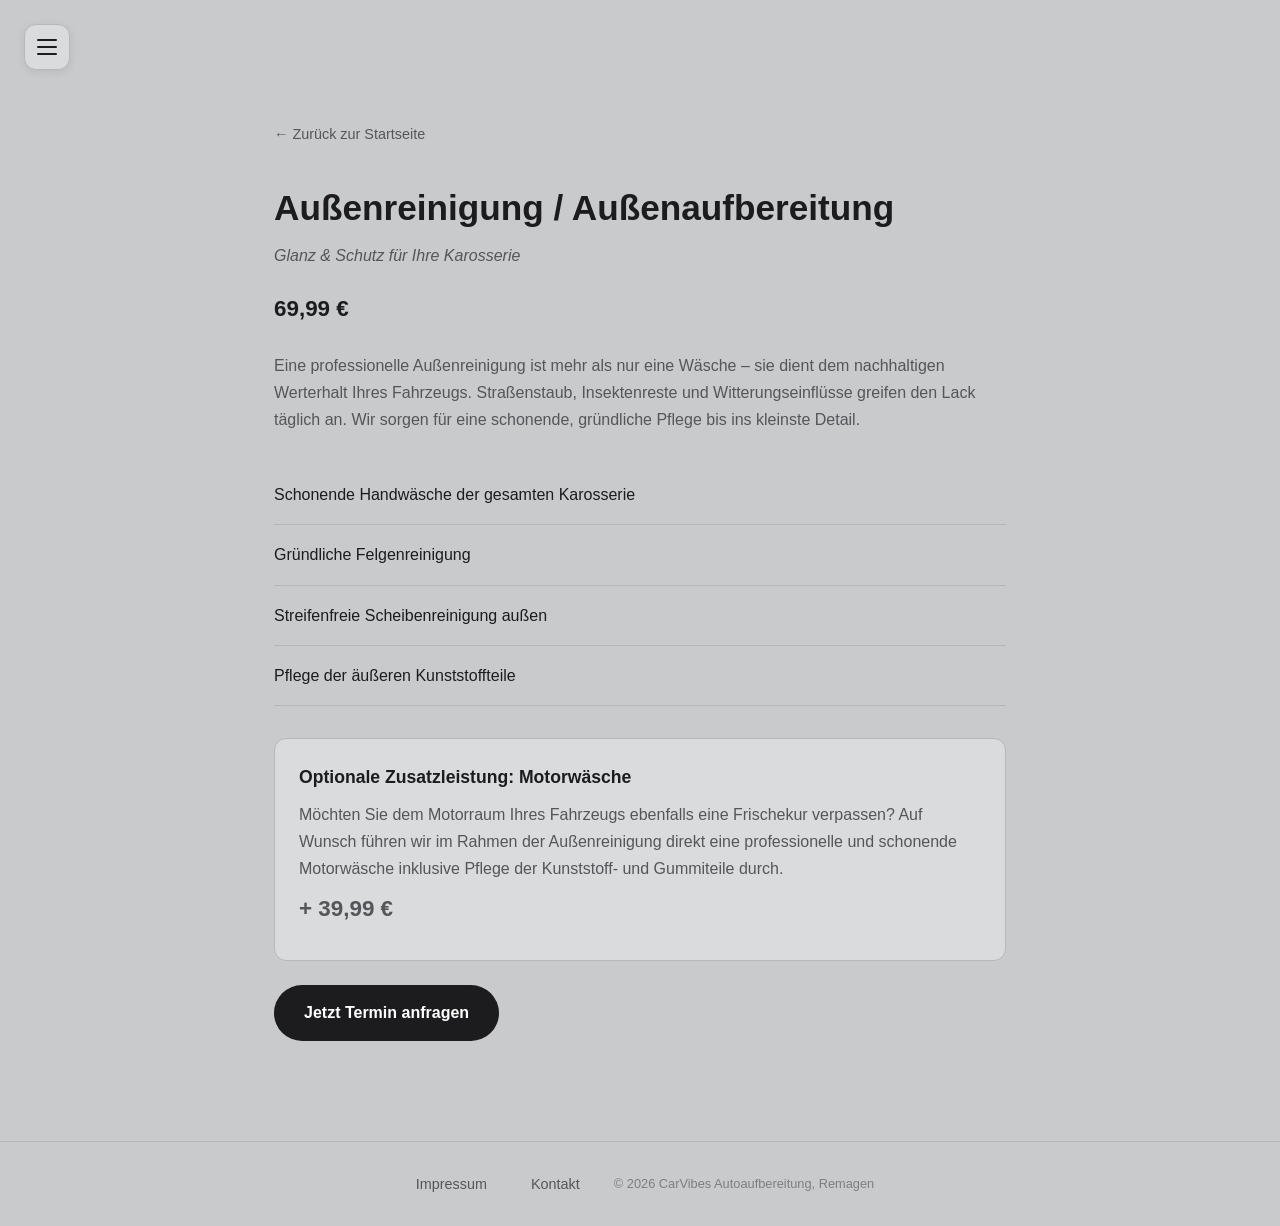
==== aussenreinigung.html @ 11575fe5 "Update aussenreinigung.html" ====
<!DOCTYPE html>
<html lang="de">
<head>
<meta charset="UTF-8">
<meta name="viewport" content="width=device-width, initial-scale=1.0">
<title>Außenreinigung | CarVibes</title>
<link rel="stylesheet" href="style.css?v=3">
</head>
<body>

<button id="burger" class="burger" aria-label="Menü öffnen"><span></span><span></span><span></span></button>

<nav id="sidebar" class="sidebar">
  <button id="close-btn" class="close-btn" aria-label="Menü schließen">&times;</button>
  <h3>Unsere Leistungen</h3>
  <a href="aussenreinigung.html">Außenreinigung</a>
  <a href="innenreinigung.html">Innenreinigung</a>
  <a href="extras.html">Extras</a>
  <a href="basic.html">Basic Paket</a>
  <a href="plus.html">Plus Paket</a>
  <a href="premium.html">Premium Paket</a>
</nav>

<div id="overlay" class="overlay"></div>

<main class="detail-page">
  <div class="container">
    <a href="index.html" class="back-link">&larr; Zurück zur Startseite</a>
    <h1>Außenreinigung / Außenaufbereitung</h1>
    <p class="subtitle">Glanz &amp; Schutz für Ihre Karosserie</p>
    <p class="price-tag">69,99 €</p>
    <p class="intro">Eine professionelle Außenreinigung ist mehr als nur eine Wäsche – sie dient dem nachhaltigen Werterhalt Ihres Fahrzeugs. Straßenstaub, Insektenreste und Witterungseinflüsse greifen den Lack täglich an. Wir sorgen für eine schonende, gründliche Pflege bis ins kleinste Detail.</p>

    <ul class="service-list">
      <li>Schonende Handwäsche der gesamten Karosserie</li>
      <li>Gründliche Felgenreinigung</li>
      <li>Streifenfreie Scheibenreinigung außen</li>
      <li>Pflege der äußeren Kunststoffteile</li>
    </ul>

    <div class="extra-box">
      <h3>Optionale Zusatzleistung: Motorwäsche</h3>
      <p>Möchten Sie dem Motorraum Ihres Fahrzeugs ebenfalls eine Frischekur verpassen? Auf Wunsch führen wir im Rahmen der Außenreinigung direkt eine professionelle und schonende Motorwäsche inklusive Pflege der Kunststoff- und Gummiteile durch.</p>
      <p class="price-tag">+ 39,99 €</p>
    </div>

    <a href="kontakt.html" class="btn">Jetzt Termin anfragen</a>
  </div>
</main>

<footer class="footer">
  <a href="impressum.html">Impressum</a>
  <a href="kontakt.html">Kontakt</a>
  <span class="copyright">&copy; 2026 CarVibes Autoaufbereitung, Remagen</span>
</footer>

<script src="script.js"></script>
</body>
</html>
---- style.css ----
:root {
  --bg: #c9cacc;
  --surface: #dadbdd;
  --border: #b6b7ba;
  --text: #1c1c1e;
  --muted: #55565a;
  --accent: #1c1c1e;
}

* { margin: 0; padding: 0; box-sizing: border-box; }

html { scroll-behavior: smooth; }

body {
  font-family: -apple-system, BlinkMacSystemFont, 'SF Pro Display', 'Segoe UI', sans-serif;
  background: var(--bg);
  color: var(--text);
  line-height: 1.7;
  -webkit-font-smoothing: antialiased;
}

.container { max-width: 780px; margin: 0 auto; padding: 0 24px; }

/* Persistenter Mini-Logo-Streifen oben, nach dem Scrollen sichtbar */
.mini-logo {
  position: fixed;
  top: 0;
  left: 0;
  width: 100vw;
  height: 130px;
  overflow: hidden;
  z-index: 150;
  opacity: 0;
  transition: opacity 0.4s ease;
  pointer-events: none;
  margin: 0;
  padding: 0;
  background: var(--bg);
}
.mini-logo.visible { opacity: 1; }
.mini-logo-crop {
  width: 100%;
  height: 100%;
  background-image: url('logo-mini.png');
  background-size: contain;
  background-position: center center;
  background-repeat: no-repeat;
}

.burger {
  position: fixed;
  top: 24px;
  left: 24px;
  z-index: 200;
  background: var(--surface);
  border: 1px solid var(--border);
  border-radius: 12px;
  width: 46px;
  height: 46px;
  display: flex;
  flex-direction: column;
  justify-content: center;
  align-items: center;
  gap: 5px;
  cursor: pointer;
  box-shadow: 0 2px 8px rgba(0,0,0,0.08);
  transition: background 0.2s ease, opacity 0.3s ease, transform 0.3s ease;
}
.burger:hover { background: #e6e6e8; }
.burger.hide { opacity: 0; transform: translateY(-12px); pointer-events: none; }
.burger span { width: 20px; height: 2px; background: var(--text); border-radius: 2px; }

.sidebar {
  position: fixed;
  top: 0;
  left: -300px;
  width: 280px;
  height: 100%;
  background: var(--surface);
  border-right: 1px solid var(--border);
  padding: 80px 28px 28px;
  transition: left 0.35s cubic-bezier(.4,0,.2,1);
  z-index: 300;
  overflow-y: auto;
}
.sidebar.active { left: 0; }
.sidebar h3 {
  color: var(--muted);
  font-size: 0.8rem;
  text-transform: uppercase;
  letter-spacing: 0.08em;
  margin-bottom: 20px;
}
.sidebar a {
  display: block;
  color: var(--text);
  text-decoration: none;
  padding: 14px 10px;
  border-bottom: 1px solid var(--border);
  font-size: 1rem;
  border-radius: 8px;
  transition: background 0.2s ease, color 0.2s ease;
}
.sidebar a:hover, .sidebar a:active {
  background: #c3c4c6;
  color: var(--accent);
}
.close-btn {
  position: absolute;
  top: 20px;
  right: 24px;
  background: none;
  border: none;
  color: var(--text);
  font-size: 1.8rem;
  cursor: pointer;
}

.overlay {
  display: none;
  position: fixed;
  top: 0; left: 0;
  width: 100%; height: 100%;
  background: rgba(0,0,0,0.55);
  backdrop-filter: blur(2px);
  z-index: 250;
}
.overlay.active { display: block; }

.hero {
  height: 100vh;
  width: 100%;
  background-image: url('logo.png');
  background-size: cover;
  background-position: center top;
  background-repeat: no-repeat;
  display: flex;
  align-items: flex-end;
  justify-content: center;
  padding-bottom: 50px;
}

.scroll-hint {
  background: rgba(255,255,255,0.55);
  border: none;
  color: var(--text);
  font-size: 0.75rem;
  letter-spacing: 0.12em;
  text-transform: uppercase;
  padding: 10px 18px;
  border-radius: 30px;
  cursor: pointer;
  transition: background 0.2s ease;
  animation: bounce 2s infinite;
}
.scroll-hint:hover { background: rgba(255,255,255,0.8); }
@keyframes bounce {
  0%, 100% { transform: translateY(0); opacity: 0.75; }
  50% { transform: translateY(6px); opacity: 1; }
}

.about {
  padding: 180px 0 100px;
  text-align: center;
  background: var(--bg);
}
.about h2 { font-size: 1.8rem; margin-bottom: 20px; font-weight: 700; }
.about p { color: var(--muted); margin-bottom: 14px; max-width: 620px; margin-left: auto; margin-right: auto; }

.services-link {
  margin-top: 24px;
  background: var(--accent);
  color: #fff;
  border: none;
  padding: 14px 30px;
  border-radius: 30px;
  font-weight: 600;
  cursor: pointer;
  transition: background 0.25s ease, color 0.25s ease;
}
.services-link:hover, .services-link:active {
  background: #d8d9db;
  color: var(--text);
}

.detail-page { padding: 120px 0 100px; background: var(--bg); }
.back-link { display: inline-block; margin-bottom: 32px; color: var(--muted); text-decoration: none; font-size: 0.9rem; }
.back-link:hover { color: var(--accent); }
.detail-page h1 { font-size: 2.2rem; margin-bottom: 4px; font-weight: 700; }
.subtitle { color: var(--muted); font-style: italic; margin-bottom: 20px; }
.price-tag { color: var(--accent); font-size: 1.4rem; font-weight: 600; margin-bottom: 24px; }
.intro { color: var(--muted); margin-bottom: 32px; }

.service-list { list-style: none; margin-bottom: 32px; }
.service-list li {
  padding: 16px 0;
  border-bottom: 1px solid var(--border);
  color: var(--text);
}
.service-list li strong { display: block; margin-bottom: 4px; }

.extra-box {
  background: var(--surface);
  border: 1px solid var(--border);
  border-radius: 12px;
  padding: 24px;
  margin-bottom: 24px;
}
.extra-box h3 { color: var(--text); font-size: 1.1rem; margin-bottom: 8px; }
.extra-box p { color: var(--muted); margin-bottom: 8px; }

.badge {
  display: inline-block;
  background: var(--accent);
  color: #fff;
  font-size: 0.75rem;
  padding: 4px 12px;
  border-radius: 20px;
  margin-bottom: 12px;
}

.btn {
  display: inline-block;
  background: var(--accent);
  color: #fff;
  padding: 14px 30px;
  border-radius: 30px;
  text-decoration: none;
  font-weight: 600;
  transition: background 0.25s ease, color 0.25s ease;
}
.btn:hover, .btn:active { background: #d8d9db; color: var(--text); }

.footer {
  border-top: 1px solid var(--border);
  background: var(--bg);
  padding: 24px 20px;
  display: flex;
  justify-content: center;
  align-items: center;
  gap: 24px;
  flex-wrap: wrap;
}
.footer a {
  color: var(--muted);
  text-decoration: none;
  font-size: 0.9rem;
  padding: 6px 10px;
  border-radius: 8px;
  transition: background 0.2s ease, color 0.2s ease;
}
.footer a:hover { background: var(--surface); color: var(--accent); }
.copyright { color: #7d7e81; font-size: 0.8rem; }

@media (max-width: 600px) {
  .detail-page h1 { font-size: 1.8rem; }
@media (max-width: 700px) {
  .hero {
    background-size: 100% auto;
    background-position: center top;
  }
}
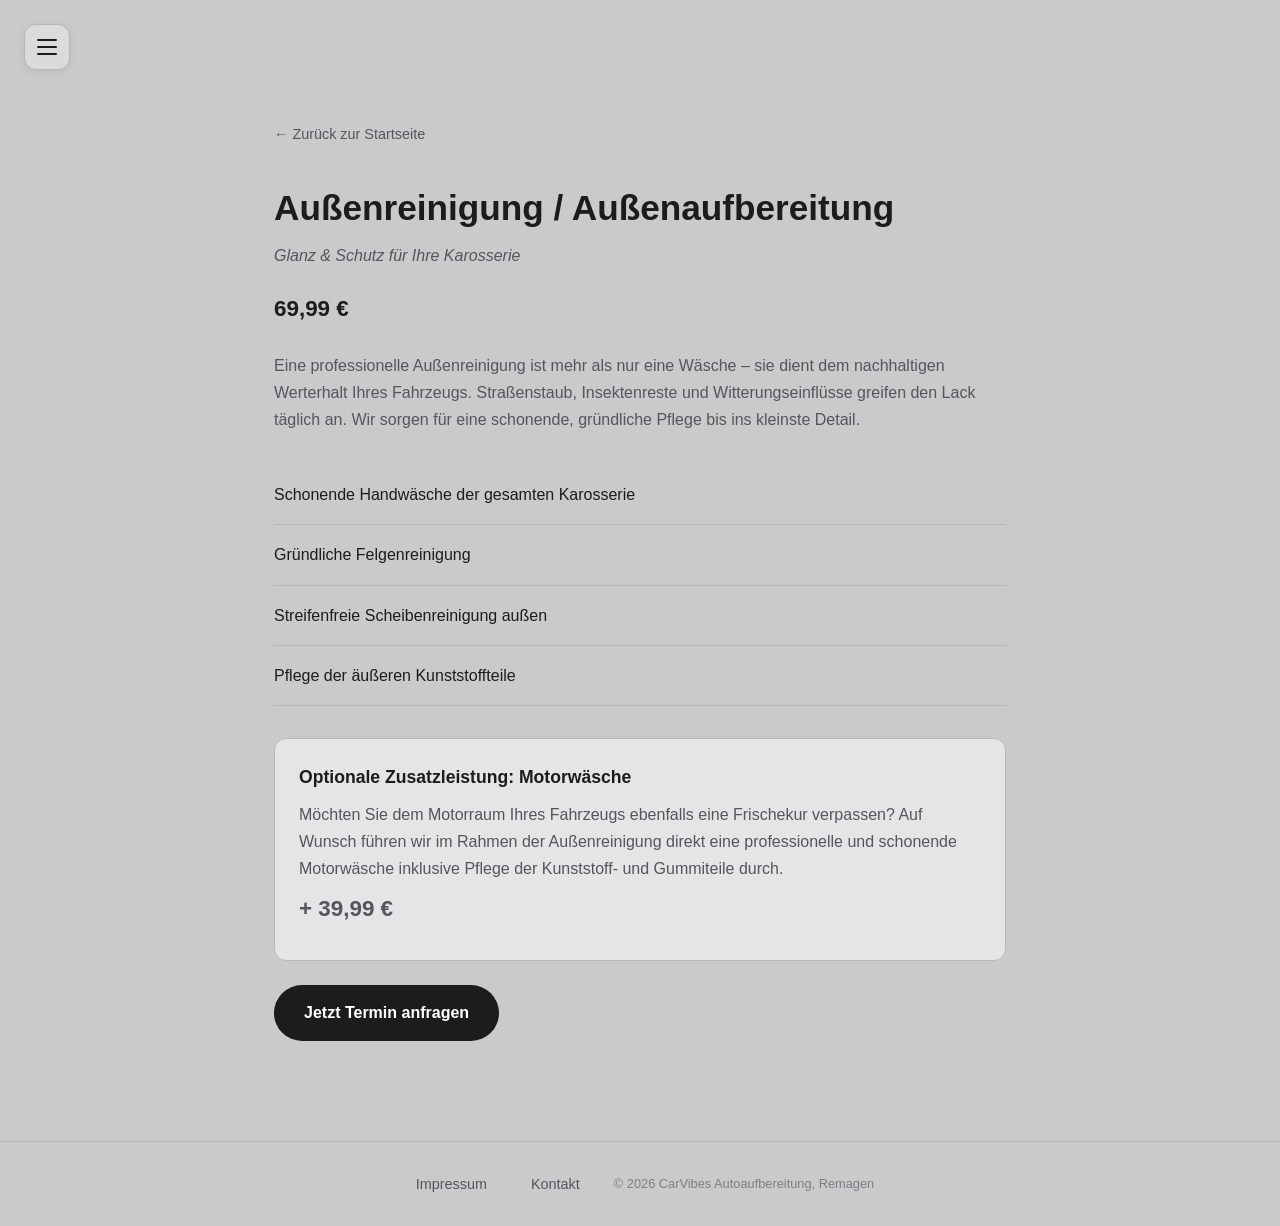
==== commit 03b12228: "Update aussenreinigung.html" ====
--- a/aussenreinigung.html
+++ b/aussenreinigung.html
@@ -4,7 +4,7 @@
 <meta charset="UTF-8">
 <meta name="viewport" content="width=device-width, initial-scale=1.0">
 <title>Außenreinigung | CarVibes</title>
-<link rel="stylesheet" href="style.css?v=3">
+<link rel="stylesheet" href="style.css?v=5">
 </head>
 <body>
 
--- a/style.css
+++ b/style.css
@@ -35,7 +35,7 @@
   pointer-events: none;
   margin: 0;
   padding: 0;
-  background: var(--bg);
+  background: #c9cacc;
 }
 .mini-logo.visible { opacity: 1; }
 .mini-logo-crop {
@@ -200,7 +200,7 @@
 .service-list li strong { display: block; margin-bottom: 4px; }
 
 .extra-box {
-  background: var(--surface);
+  background: #e4e5e7;
   border: 1px solid var(--border);
   border-radius: 12px;
   padding: 24px;
@@ -254,9 +254,22 @@
 
 @media (max-width: 600px) {
   .detail-page h1 { font-size: 1.8rem; }
+}
 @media (max-width: 700px) {
   .hero {
     background-size: 100% auto;
     background-position: center top;
+.plus-page .detail-page h1 { color: #2b2b2e; }
+.premium-page .detail-page h1 {
+  color: #0d0d0e;
+  text-shadow: 0 0 20px rgba(0,0,0,0.15);
+}
+.premium-page .price-tag {
+  background: linear-gradient(90deg, #1c1c1e, #4a4a4d);
+  -webkit-background-clip: text;
+  background-clip: text;
+  color: transparent;
+  font-weight: 700;
+}
   }
 }
